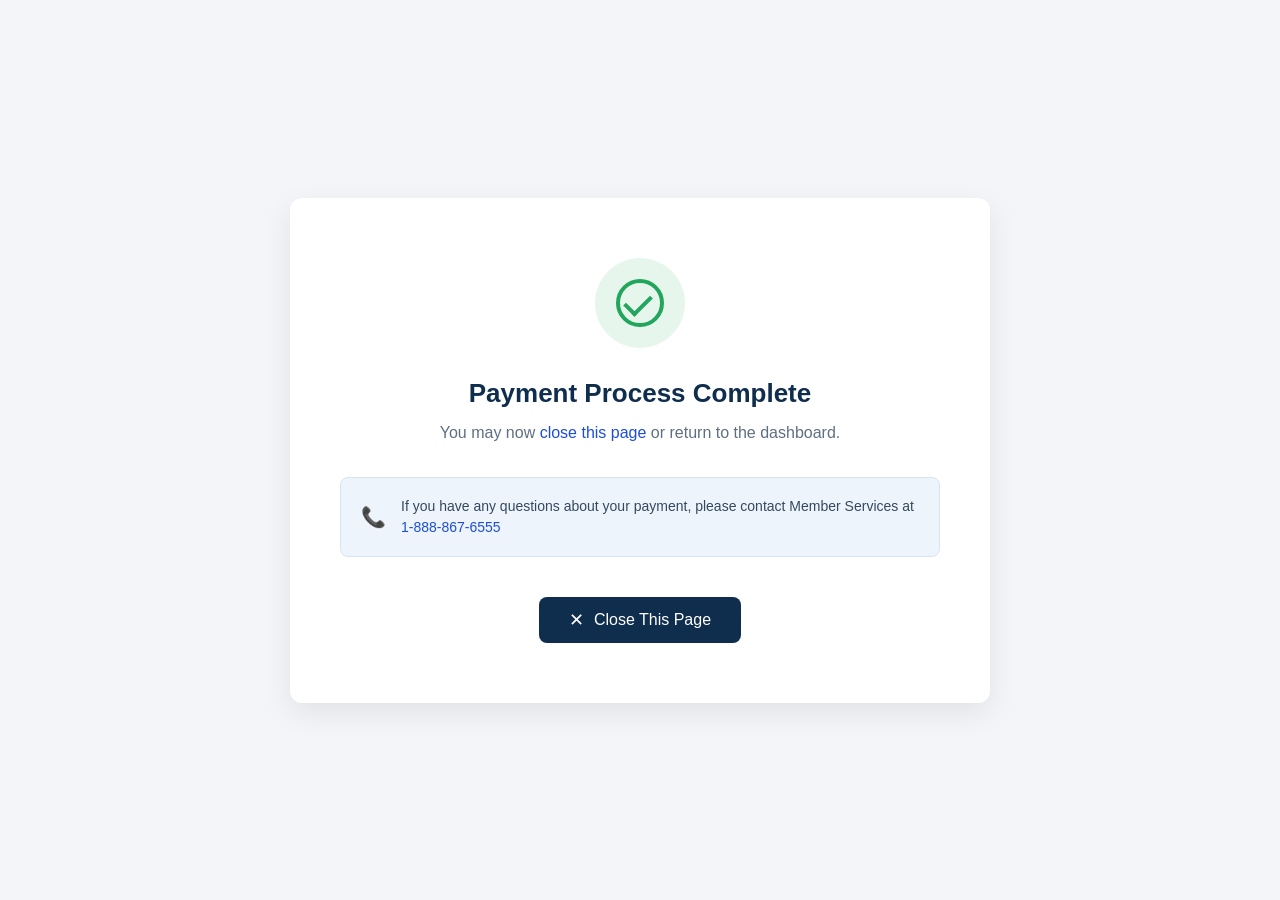
==== end.html @ b9148b0b "Fix HTML encoding issues in end.html" ====
<!DOCTYPE html>
<html lang="en">
<head>
<meta charset="UTF-8" />
<meta name="viewport" content="width=device-width, initial-scale=1.0" />
<title>Payment Complete</title>

<style>
    body {
        margin: 0;
        font-family: -apple-system, BlinkMacSystemFont, "Segoe UI", Roboto, Arial, sans-serif;
        background-color: #f3f5f9;
        display: flex;
        justify-content: center;
        align-items: center;
        height: 100vh;
    }

    .card {
        background: #ffffff;
        width: 600px;
        max-width: 90%;
        padding: 60px 50px;
        border-radius: 12px;
        box-shadow: 0 10px 30px rgba(0, 0, 0, 0.08);
        text-align: center;
    }

    .icon-circle {
        width: 90px;
        height: 90px;
        background-color: #e7f6ec;
        border-radius: 50%;
        margin: 0 auto 30px;
        display: flex;
        align-items: center;
        justify-content: center;
    }

    .checkmark {
        width: 40px;
        height: 40px;
        border-radius: 50%;
        border: 4px solid #22a55d;
        position: relative;
    }

    .checkmark::after {
        content: "";
        position: absolute;
        left: 10px;
        top: 6px;
        width: 12px;
        height: 22px;
        border-right: 4px solid #22a55d;
        border-bottom: 4px solid #22a55d;
        transform: rotate(45deg);
    }

    h1 {
        margin: 0 0 15px;
        font-size: 26px;
        color: #0f2d4d;
    }

    .subtitle {
        color: #5f6f82;
        font-size: 16px;
        margin-bottom: 35px;
    }

    .subtitle a {
        color: #1d4ed8;
        text-decoration: none;
        font-weight: 500;
    }

    .info-box {
        background-color: #eef4fb;
        border: 1px solid #d6e4f5;
        border-radius: 8px;
        padding: 18px 20px;
        display: flex;
        align-items: center;
        gap: 15px;
        text-align: left;
        margin-bottom: 40px;
    }

    .info-icon {
        font-size: 20px;
        color: #3b82f6;
    }

    .info-text {
        font-size: 14px;
        color: #34495e;
        line-height: 1.5;
    }

    .info-text a {
        color: #1d4ed8;
        text-decoration: none;
        font-weight: 500;
    }

    .btn {
        background-color: #0f2d4d;
        color: #ffffff;
        padding: 14px 30px;
        font-size: 16px;
        border: none;
        border-radius: 8px;
        cursor: pointer;
        display: inline-flex;
        align-items: center;
        gap: 10px;
        transition: background 0.2s ease;
    }

    .btn:hover {
        background-color: #0b223b;
    }

    .btn span {
        font-size: 18px;
        line-height: 1;
    }
</style>
</head>

<body>

<div class="card">
    <div class="icon-circle">
        <div class="checkmark"></div>
    </div>

    <h1>Payment Process Complete</h1>
    <div class="subtitle">
        You may now <a href="/s/member/payment-done" target="_top">close this page</a> or return to the dashboard.
    </div>

    <div class="info-box">
        <div class="info-icon">📞</div>
        <div class="info-text">
            If you have any questions about your payment, please contact Member Services at 
            <a href="tel:18888676555">1-888-867-6555</a>
        </div>
    </div>

    <button class="btn" onclick="window.top.location.href='/s/member/make-payment'">
        <span>✕</span> Close This Page
    </button>
</div>

</body>

</html>
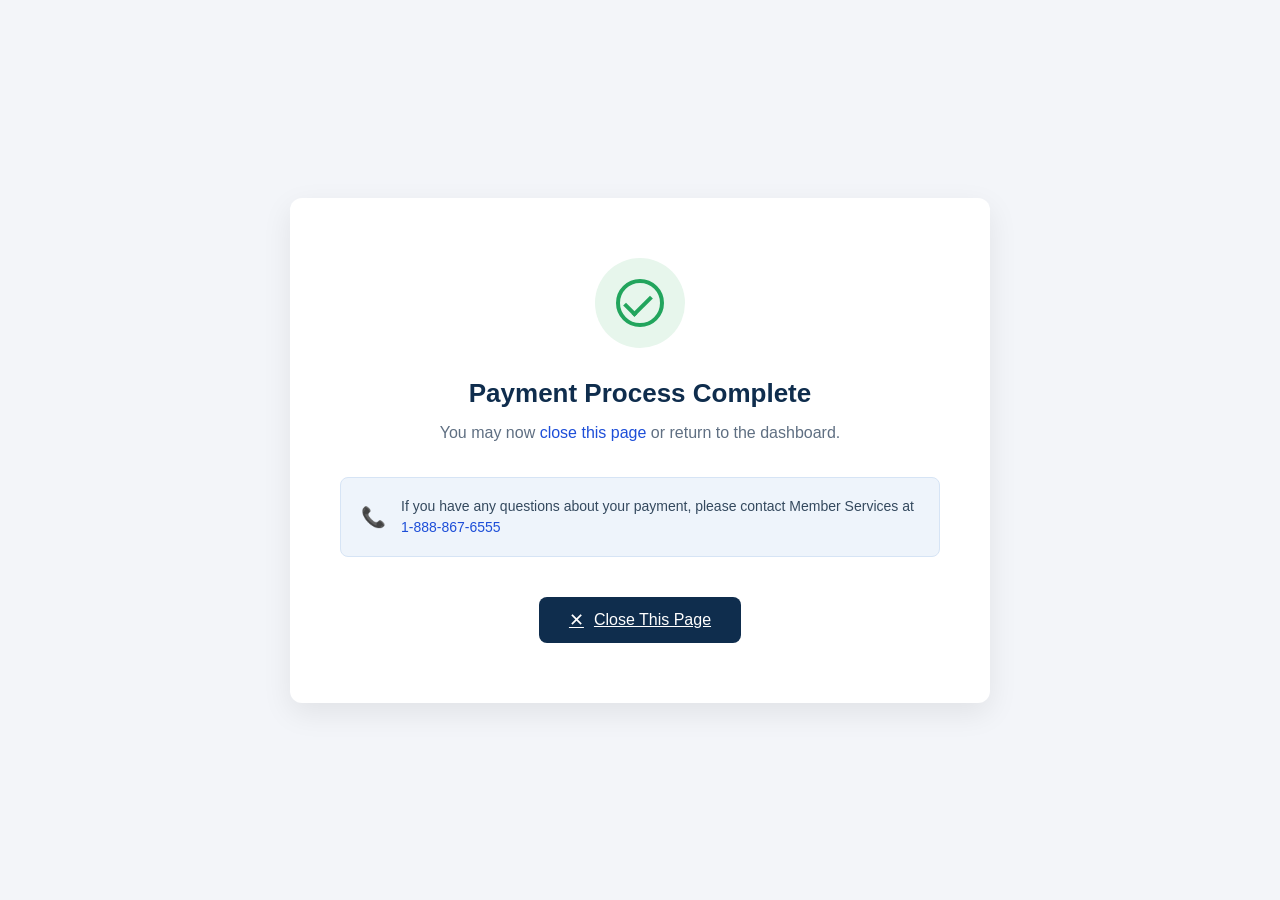
==== commit 1dba0a40: "Refactor payment completion navigation to use links Updated the payment completion page to use ancho" ====
--- a/end.html
+++ b/end.html
@@ -138,7 +138,7 @@
 
     <h1>Payment Process Complete</h1>
     <div class="subtitle">
-        You may now <a href="/s/member/payment-done" target="_top">close this page</a> or return to the dashboard.
+        You may now <a href="/s/member/payment-done" target="_blank">close this page</a> or return to the dashboard.
     </div>
 
     <div class="info-box">
@@ -149,9 +149,9 @@
         </div>
     </div>
 
-    <button class="btn" onclick="window.top.location.href='/s/member/make-payment'">
+    <a class="btn" href="/s/member/make-payment" target="_blank">
         <span>✕</span> Close This Page
-    </button>
+    </a>
 </div>
 
 </body>
@@ -160,3 +160,4 @@
 
 
 
+
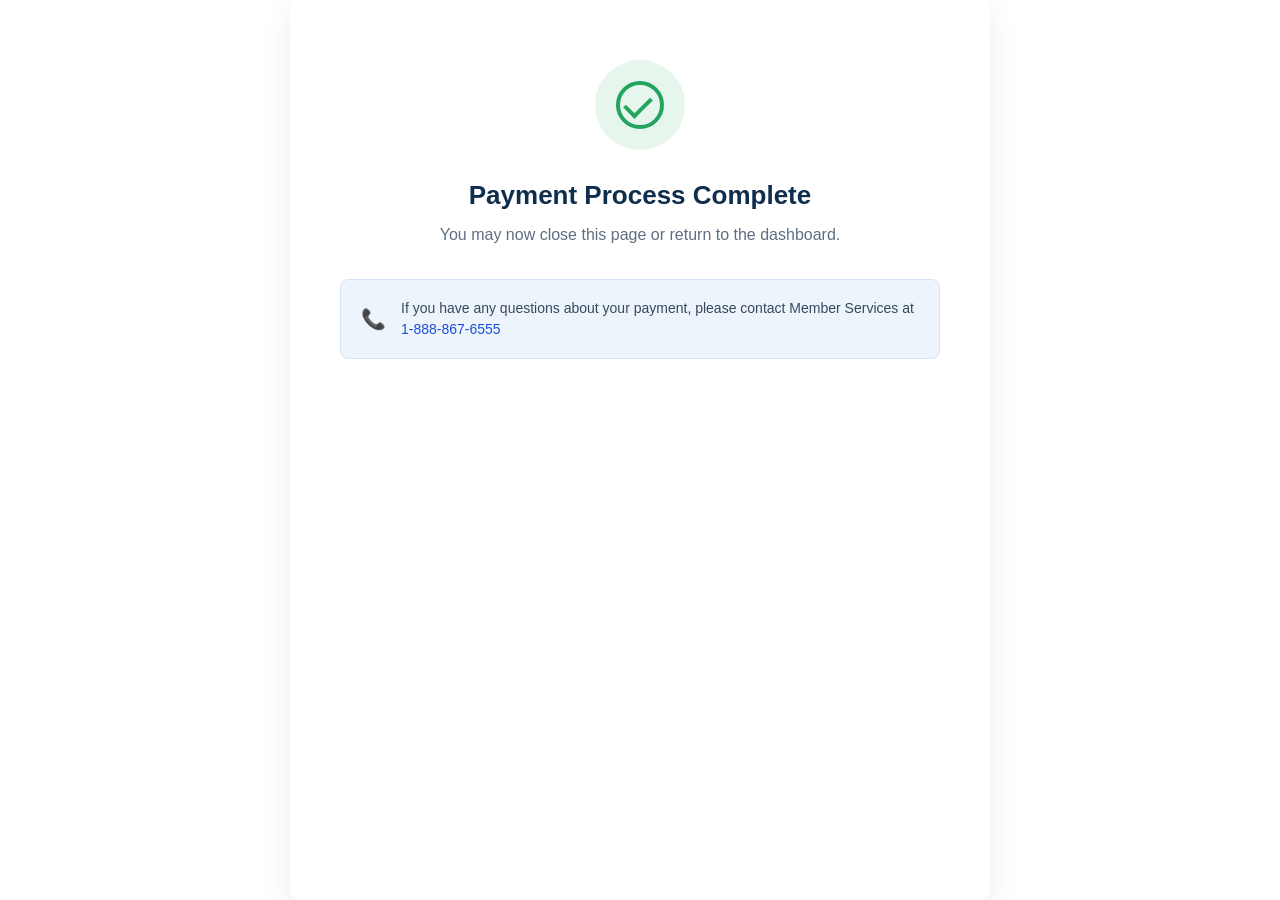
==== commit 5f42d3a8: "Refactor end.html layout and styles Updated the layout and styles of the payment completion page." ====
--- a/end.html
+++ b/end.html
@@ -7,12 +7,12 @@
 
 <style>
     body {
-        margin: 0;
+        margin: 0 15rem;
         font-family: -apple-system, BlinkMacSystemFont, "Segoe UI", Roboto, Arial, sans-serif;
-        background-color: #f3f5f9;
+        /*background-color: #f3f5f9;*/
         display: flex;
         justify-content: center;
-        align-items: center;
+        align-items: top;
         height: 100vh;
     }
 
@@ -21,7 +21,7 @@
         width: 600px;
         max-width: 90%;
         padding: 60px 50px;
-        border-radius: 12px;
+        border-radius: 10px;
         box-shadow: 0 10px 30px rgba(0, 0, 0, 0.08);
         text-align: center;
     }
@@ -138,7 +138,7 @@
 
     <h1>Payment Process Complete</h1>
     <div class="subtitle">
-        You may now <a href="/s/member/payment-done" target="_blank">close this page</a> or return to the dashboard.
+        You may now close this page or return to the dashboard.
     </div>
 
     <div class="info-box">
@@ -149,9 +149,9 @@
         </div>
     </div>
 
-    <a class="btn" href="/s/member/make-payment" target="_blank">
+    <!--a class="btn" href="/s/member/make-payment" target="_blank">
         <span>✕</span> Close This Page
-    </a>
+    </a-->
 </div>
 
 </body>
@@ -161,3 +161,4 @@
 
 
 
+
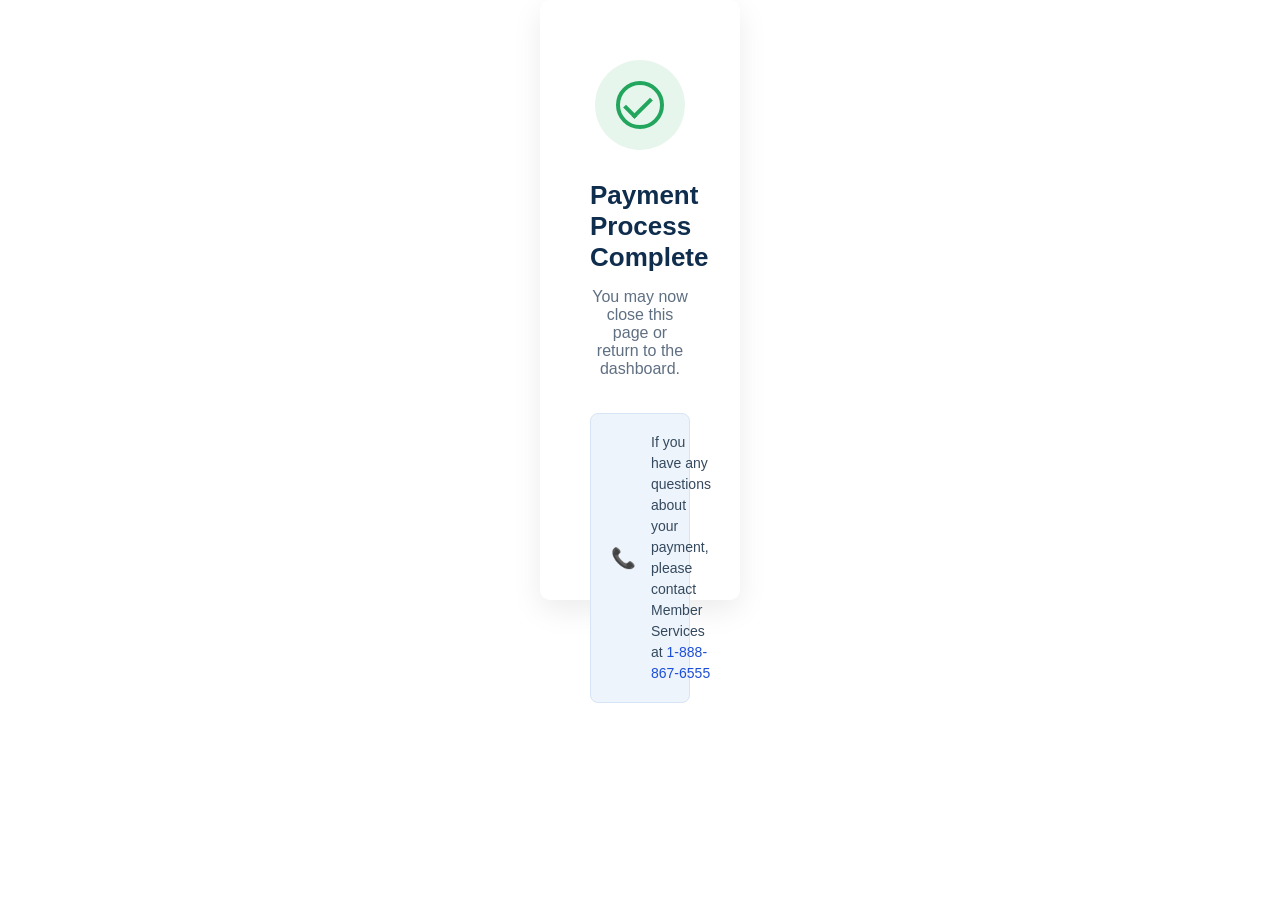
==== commit b01b7bd3: "Update styles for payment completion page Adjusted card width and body height in the payment complet" ====
--- a/end.html
+++ b/end.html
@@ -7,19 +7,18 @@
 
 <style>
     body {
-        margin: 0 15rem;
+        margin: 0 3rem;
         font-family: -apple-system, BlinkMacSystemFont, "Segoe UI", Roboto, Arial, sans-serif;
         /*background-color: #f3f5f9;*/
         display: flex;
         justify-content: center;
         align-items: top;
-        height: 100vh;
+        height: 600px;
     }
 
     .card {
         background: #ffffff;
-        width: 600px;
-        max-width: 90%;
+        width: 100px;        
         padding: 60px 50px;
         border-radius: 10px;
         box-shadow: 0 10px 30px rgba(0, 0, 0, 0.08);
@@ -162,3 +161,5 @@
 
 
 
+
+
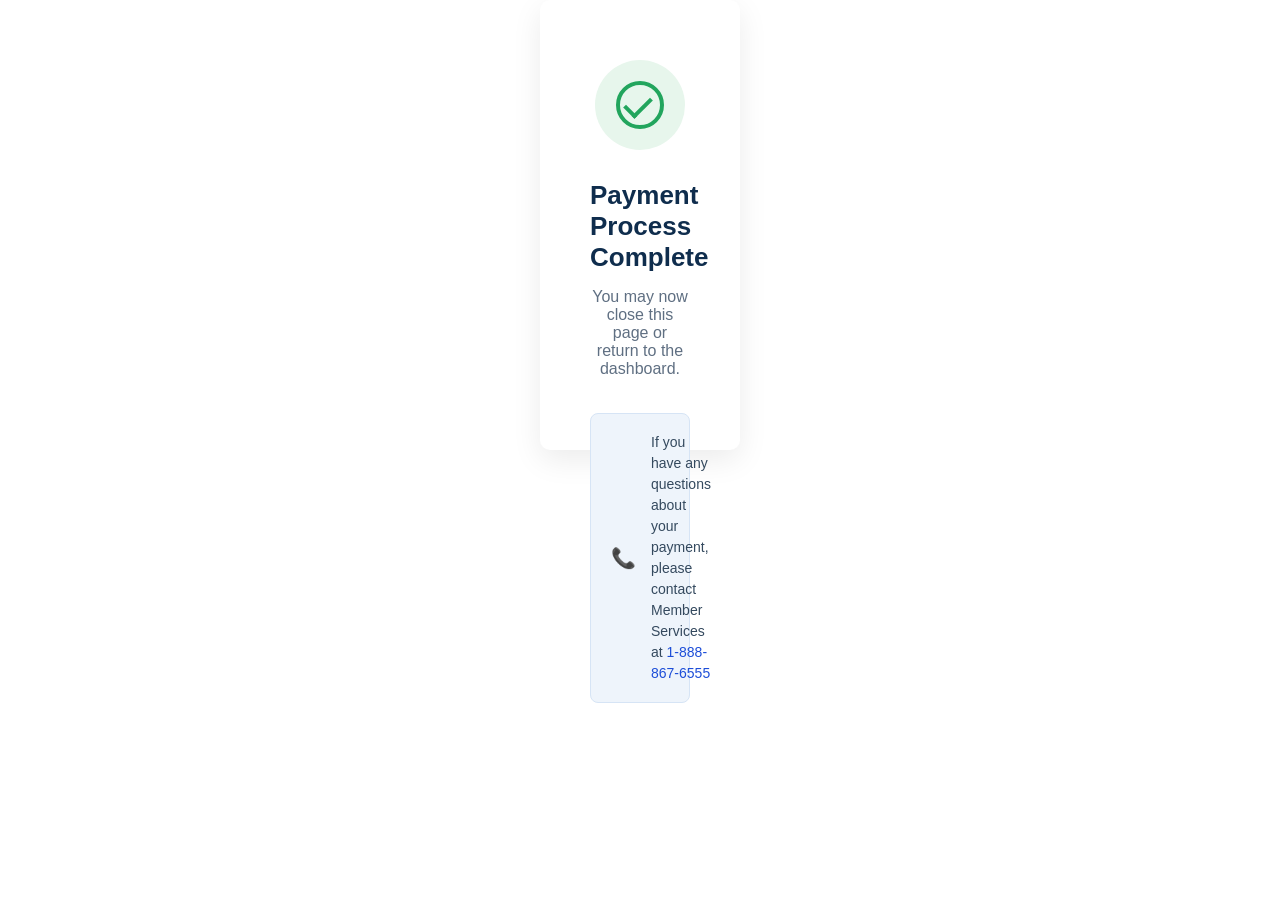
==== commit 5ef08ae6: "Refactor end.html for layout and style adjustments Updated the payment complete page layout and styl" ====
--- a/end.html
+++ b/end.html
@@ -13,7 +13,7 @@
         display: flex;
         justify-content: center;
         align-items: top;
-        height: 600px;
+        height: 450px;
     }
 
     .card {
@@ -163,3 +163,4 @@
 
 
 
+
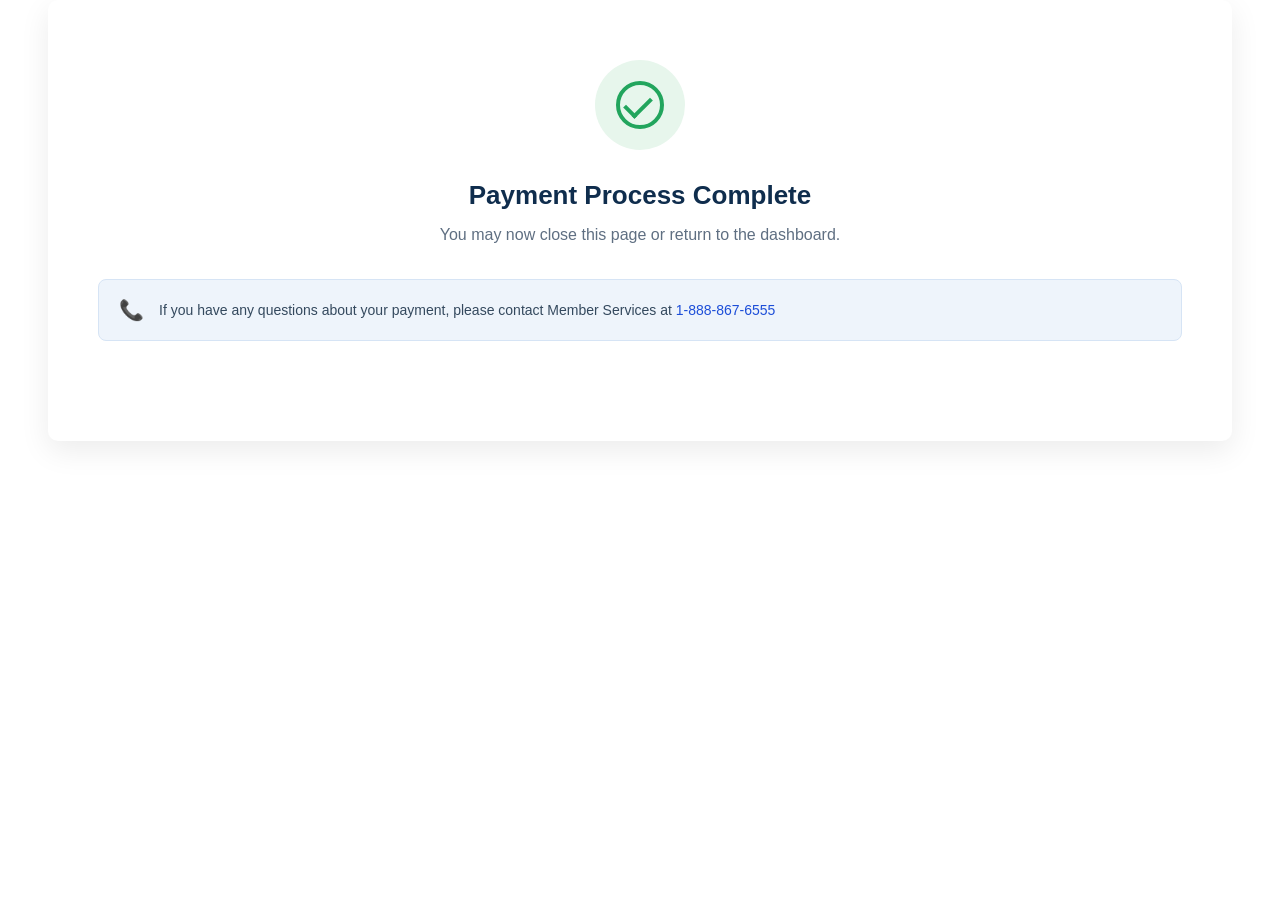
==== commit 4dbade60: "Refactor payment completion page layout and styles Updated the layout and styles for the payment com" ====
--- a/end.html
+++ b/end.html
@@ -13,12 +13,12 @@
         display: flex;
         justify-content: center;
         align-items: top;
-        height: 450px;
+        height: 90%;
     }
 
     .card {
         background: #ffffff;
-        width: 100px;        
+        width: 100%;        
         padding: 60px 50px;
         border-radius: 10px;
         box-shadow: 0 10px 30px rgba(0, 0, 0, 0.08);
@@ -164,3 +164,4 @@
 
 
 
+
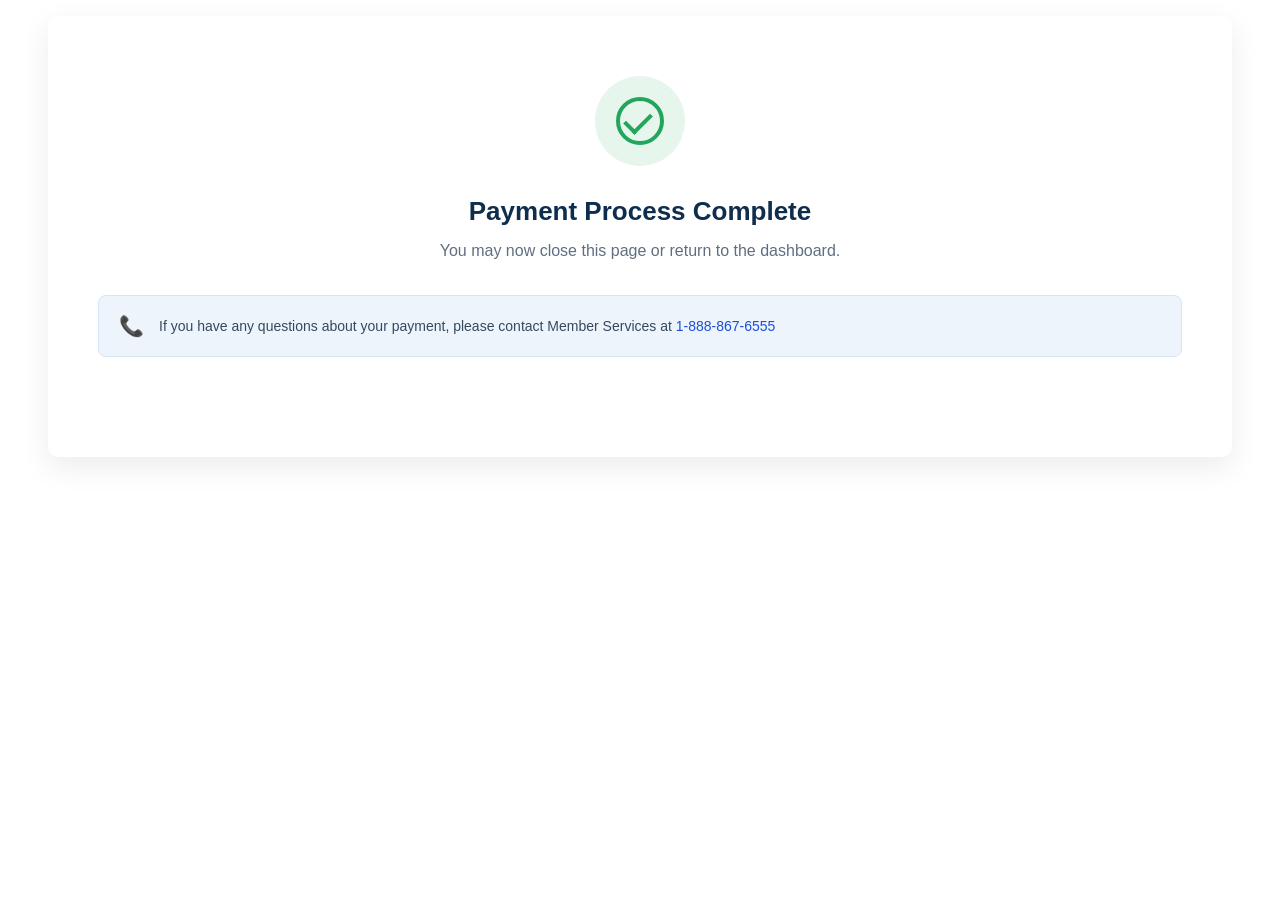
==== commit 9543c65d: "Modify body margin and update HTML structure Updated body margin from 0 to 1rem and adjusted HTML st" ====
--- a/end.html
+++ b/end.html
@@ -7,7 +7,7 @@
 
 <style>
     body {
-        margin: 0 3rem;
+        margin: 1rem 3rem;
         font-family: -apple-system, BlinkMacSystemFont, "Segoe UI", Roboto, Arial, sans-serif;
         /*background-color: #f3f5f9;*/
         display: flex;
@@ -165,3 +165,4 @@
 
 
 
+
